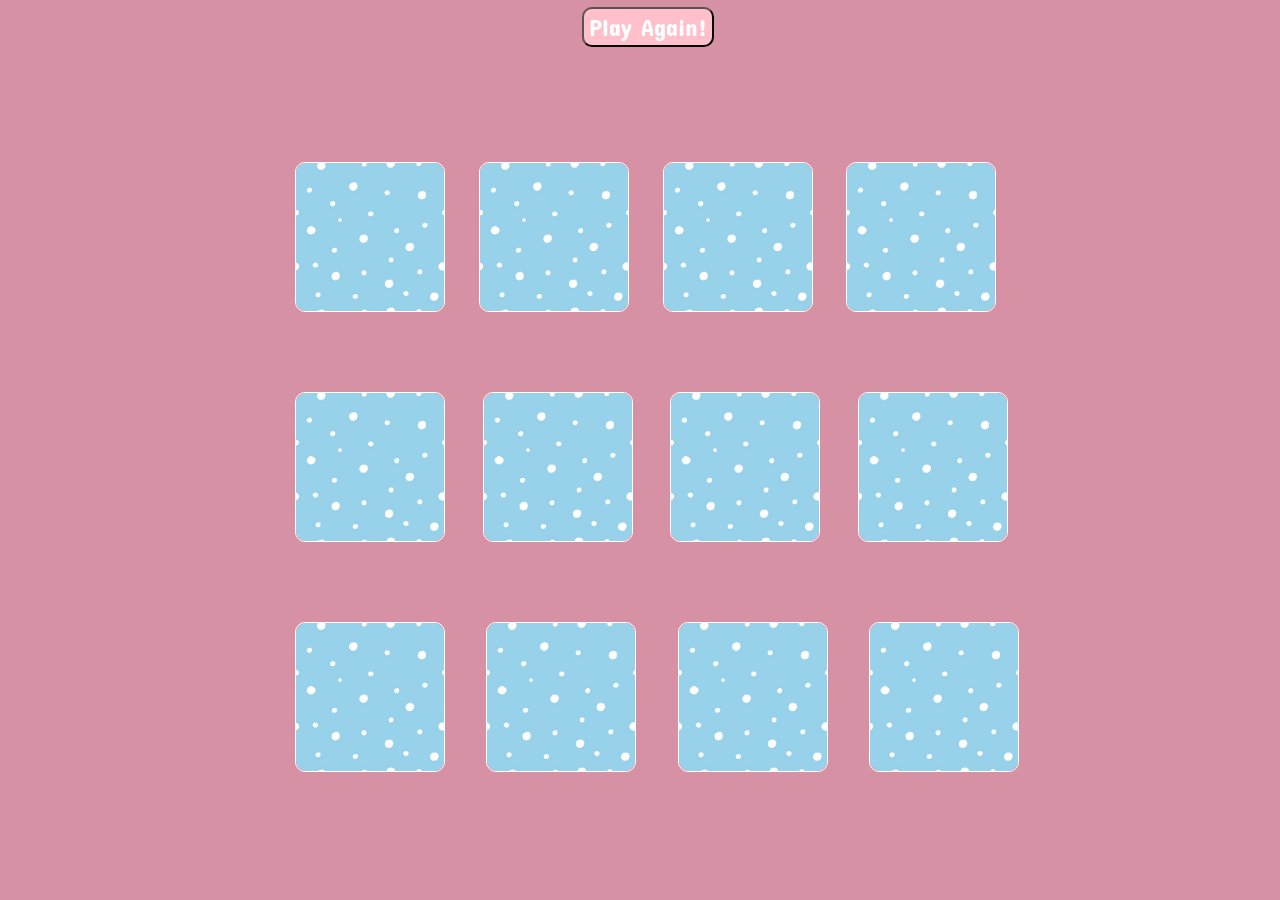
==== matching-game.html @ b1c4ff87 "file name updates" ====
<!DOCTYPE html>
<html lang="en">
<head>
  <meta charset="UTF-8"/>
  <meta name="viewport" content="width=device-width, initial-scale=1.0"/>
  <meta http-equiv="X-UA-Compatible" content="ie=edge"/>
  <link href="https://fonts.googleapis.com/css?family=Concert+One" rel="stylesheet">
  <!-- Latest compiled and minified CSS -->
  <link rel="stylesheet" href="https://maxcdn.bootstrapcdn.com/bootstrap/3.3.7/css/bootstrap.min.css">

  <!-- jQuery library -->
  <script src="https://ajax.googleapis.com/ajax/libs/jquery/3.3.1/jquery.min.js"></script>

  <!-- Latest compiled JavaScript -->
  <script src="https://maxcdn.bootstrapcdn.com/bootstrap/3.3.7/js/bootstrap.min.js"></script>
  <link rel="stylesheet" href="style.css">
  <title>Matching Game</title>
</head>
<body>

<div class="container"> 
  <div class="row justify-content-md-center">
    <div class="col-sm-12 text-center">
      <button id="button"> Play Again!</button>
        <div id="counter"></div>
    </div>
  </div>

  <div class="row"> 
    <div class="col-sm-3">  
      <div class="card scene" data-framework="corgi_butt">
        <img class="card__face card__face--front" src="blue_back.jpg">
        <img class="card__face card__face--back" src="corgi_butt.jpeg">
      </div>
    </div>

    <div class="col-sm-3">
      <div class="card scene" data-framework="cone_corgi">
        <img class="card__face card__face--front" src="blue_back.jpg">
        <img class="card__face card__face--back" src="cone_corgi.jpg">
      </div>
    </div>

    <div class="col-sm-3">
      <div class="card scene" data-framework="corgi_butt">
        <img class="card__face card__face--front" src="blue_back.jpg">
        <img class="card__face card__face--back" src="corgi_butt.jpeg">
      </div>
    </div>


    <div class="col-sm-3">
      <div class="card scene" data-framework="mermaid_corgi">
        <img class="card__face card__face--front" src="blue_back.jpg">
        <img class="card__face card__face--back" src="mermaid_corgi.jpeg">
      </div>
    </div>

  <div class="row"> 
    <div class="col-sm-3">  
      <div class="card scene" data-framework="scooter_corgi">
        <img class="card__face card__face--front" src="blue_back.jpg">
        <img class="card__face card__face--back" src="scooter_corgi.jpeg">
      </div>
    </div>

    <div class="col-sm-3">  
      <div class="card scene" data-framework="sushi_corgi">
        <img class="card__face card__face--front" src="blue_back.jpg">
        <img class="card__face card__face--back" src="sushi_corgi.jpeg">
      </div>
    </div>

    <div class="col-sm-3">
      <div class="card scene" data-framework="scooter_corgi">
        <img class="card__face card__face--front" src="blue_back.jpg">
        <img class="card__face card__face--back" src="scooter_corgi.jpeg">
      </div>
    </div>

    <div class="col-sm-3">
      <div class="card scene" data-framework="sushi_corgi">
        <img class="card__face card__face--front" src="blue_back.jpg">
        <img class="card__face card__face--back" src="sushi_corgi.jpeg">
      </div>
    </div>

    <div class="row"> 
      <div class="col-sm-3">  
        <div class="card scene" data-framework="wink_corgi">
          <img class="card__face card__face--front" src="blue_back.jpg">
          <img class="card__face card__face--back" src="wink_corgi.jpeg">
        </div>
      </div>

      <div class="col-sm-3">  
        <div class="card scene" data-framework="mermaid_corgi">
          <img class="card__face card__face--front" src="blue_back.jpg">
          <img class="card__face card__face--back" src="mermaid_corgi.jpeg">
        </div>
      </div>  
  
      <div class="col-sm-3">
        <div class="card scene" data-framework="wink_corgi">
          <img class="card__face card__face--front" src="blue_back.jpg">
          <img class="card__face card__face--back" src="wink_corgi.jpeg">
        </div>
      </div>
    
      <div class="col-sm-3">  
        <div class="card scene" data-framework="cone_corgi">
          <img class="card__face card__face--front" src="blue_back.jpg">
          <img class="card__face card__face--back" src="cone_corgi.jpg">
        </div>
      </div>
    </div>

  <script src="matching.js"></script>
</body>
</html>
---- style.css ----
.scene {
  width: 150px;
  height: 150px;
  margin: 40px 0;
  perspective: 600px;
}

body {
  font-family: 'Concert One', cursive;
  background-color: rgb(214, 145, 165);
}

.click_tally,
#counter {
  font-size: -webkit-xxx-large;
  min-height: 68px;
  margin-top: 7px;
  color: white;
}

#button {
  background-color: pink;
  color: white;
  padding: 1px 5px;
  text-align: center;
  text-decoration: none;
  display: inline-block;
  font-size: x-large;
  border-radius: 10px;
  margin-top: 7px;
}

#button:hover,
#button:active {
  background-color: #89d3ed;
}
.row {
  margin-right: -15px;
  margin-left: 0px;
}

.card {
  transition: transform 1s;
  transform-style: preserve-3d;
  cursor: pointer;
  position: relative;
  border: 1px solid white;
  border-radius: 10px;
}

.card.is-flipped {
  transform: rotateY(-180deg);
}

.card__face {
  position: absolute;
  width: 100%;
  height: 100%;
  line-height: 260px;
  backface-visibility: hidden;
  border-radius: 10px;
}

.card__face--back {
  transform: rotateY(180deg);
  border-radius: 10px;
}

@media (min-width: 1200px) {
  .container {
    width: 1170px;
  }
}
@media (min-width: 992px) {
  .container {
    width: 970px;
  }
}
@media (min-width: 768px) {
  .container {
    width: 750px;
  }
}
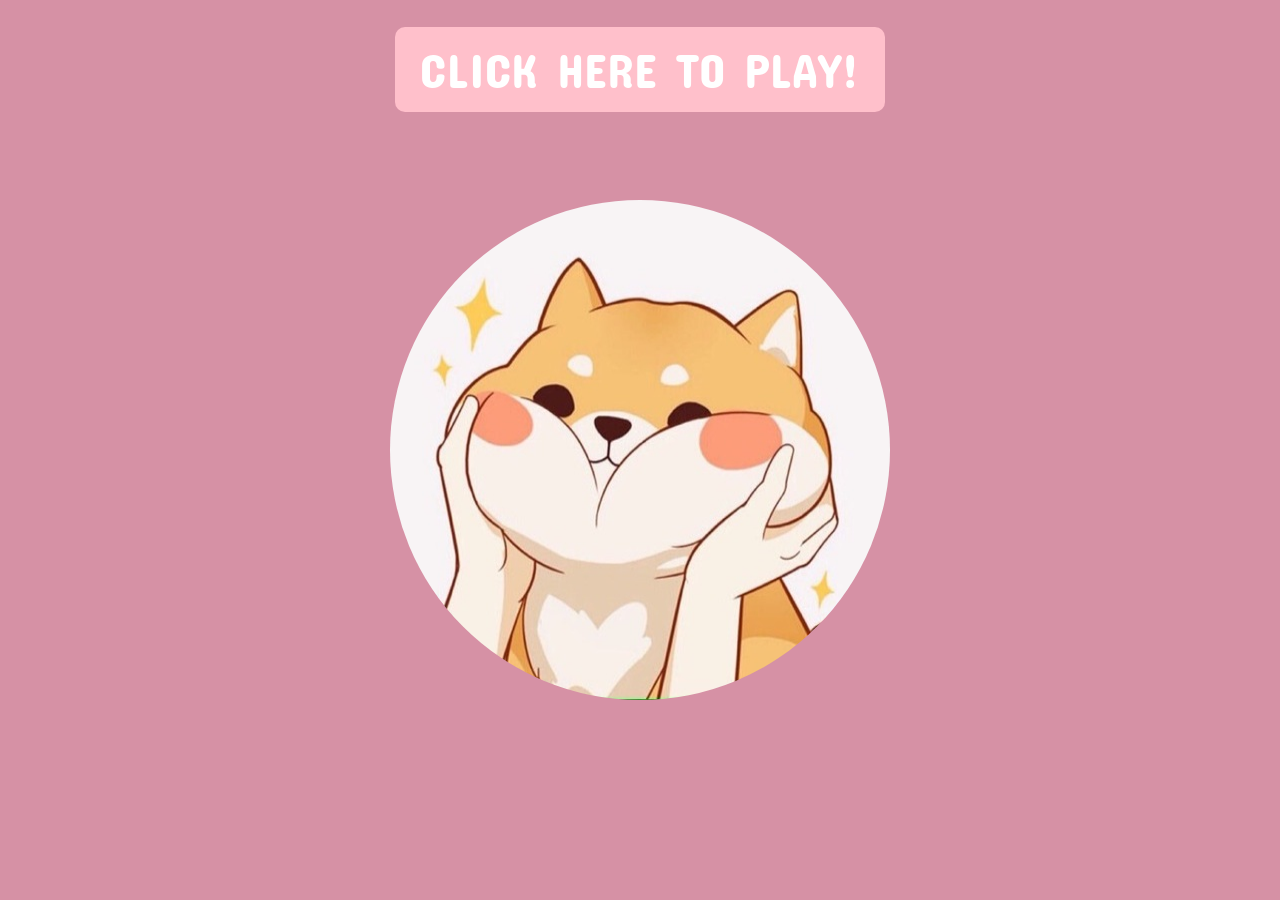
==== commit 60d22d18: "deploy to ghpages" ====
--- a/matching-game.html
+++ b/matching-game.html
@@ -1,120 +1,22 @@
 <!DOCTYPE html>
 <html lang="en">
 <head>
-  <meta charset="UTF-8"/>
-  <meta name="viewport" content="width=device-width, initial-scale=1.0"/>
-  <meta http-equiv="X-UA-Compatible" content="ie=edge"/>
+  <meta charset="UTF-8">
+  <meta name="viewport" content="width=device-width, initial-scale=1.0">
+  <meta http-equiv="X-UA-Compatible" content="ie=edge">
+  <title>Matching Game</title>
   <link href="https://fonts.googleapis.com/css?family=Concert+One" rel="stylesheet">
-  <!-- Latest compiled and minified CSS -->
-  <link rel="stylesheet" href="https://maxcdn.bootstrapcdn.com/bootstrap/3.3.7/css/bootstrap.min.css">
-
-  <!-- jQuery library -->
-  <script src="https://ajax.googleapis.com/ajax/libs/jquery/3.3.1/jquery.min.js"></script>
-
-  <!-- Latest compiled JavaScript -->
-  <script src="https://maxcdn.bootstrapcdn.com/bootstrap/3.3.7/js/bootstrap.min.js"></script>
-  <link rel="stylesheet" href="style.css">
-  <title>Matching Game</title>
+  <link rel="stylesheet" href="landing.css">
 </head>
 <body>
-
-<div class="container"> 
-  <div class="row justify-content-md-center">
-    <div class="col-sm-12 text-center">
-      <button id="button"> Play Again!</button>
-        <div id="counter"></div>
-    </div>
+    <br>
+  <div class="landing_image">
+    <img class="squishy_corgi" src="landing_img.jpg" alt="squishy_corgi">
+    <a href="game.html">CLICK HERE TO PLAY!</a>
   </div>
-
-  <div class="row"> 
-    <div class="col-sm-3">  
-      <div class="card scene" data-framework="corgi_butt">
-        <img class="card__face card__face--front" src="blue_back.jpg">
-        <img class="card__face card__face--back" src="corgi_butt.jpeg">
-      </div>
-    </div>
-
-    <div class="col-sm-3">
-      <div class="card scene" data-framework="cone_corgi">
-        <img class="card__face card__face--front" src="blue_back.jpg">
-        <img class="card__face card__face--back" src="cone_corgi.jpg">
-      </div>
-    </div>
-
-    <div class="col-sm-3">
-      <div class="card scene" data-framework="corgi_butt">
-        <img class="card__face card__face--front" src="blue_back.jpg">
-        <img class="card__face card__face--back" src="corgi_butt.jpeg">
-      </div>
-    </div>
-
-
-    <div class="col-sm-3">
-      <div class="card scene" data-framework="mermaid_corgi">
-        <img class="card__face card__face--front" src="blue_back.jpg">
-        <img class="card__face card__face--back" src="mermaid_corgi.jpeg">
-      </div>
-    </div>
-
-  <div class="row"> 
-    <div class="col-sm-3">  
-      <div class="card scene" data-framework="scooter_corgi">
-        <img class="card__face card__face--front" src="blue_back.jpg">
-        <img class="card__face card__face--back" src="scooter_corgi.jpeg">
-      </div>
-    </div>
-
-    <div class="col-sm-3">  
-      <div class="card scene" data-framework="sushi_corgi">
-        <img class="card__face card__face--front" src="blue_back.jpg">
-        <img class="card__face card__face--back" src="sushi_corgi.jpeg">
-      </div>
-    </div>
-
-    <div class="col-sm-3">
-      <div class="card scene" data-framework="scooter_corgi">
-        <img class="card__face card__face--front" src="blue_back.jpg">
-        <img class="card__face card__face--back" src="scooter_corgi.jpeg">
-      </div>
-    </div>
-
-    <div class="col-sm-3">
-      <div class="card scene" data-framework="sushi_corgi">
-        <img class="card__face card__face--front" src="blue_back.jpg">
-        <img class="card__face card__face--back" src="sushi_corgi.jpeg">
-      </div>
-    </div>
-
-    <div class="row"> 
-      <div class="col-sm-3">  
-        <div class="card scene" data-framework="wink_corgi">
-          <img class="card__face card__face--front" src="blue_back.jpg">
-          <img class="card__face card__face--back" src="wink_corgi.jpeg">
-        </div>
-      </div>
-
-      <div class="col-sm-3">  
-        <div class="card scene" data-framework="mermaid_corgi">
-          <img class="card__face card__face--front" src="blue_back.jpg">
-          <img class="card__face card__face--back" src="mermaid_corgi.jpeg">
-        </div>
-      </div>  
   
-      <div class="col-sm-3">
-        <div class="card scene" data-framework="wink_corgi">
-          <img class="card__face card__face--front" src="blue_back.jpg">
-          <img class="card__face card__face--back" src="wink_corgi.jpeg">
-        </div>
-      </div>
+  <div class="link_to_game">
     
-      <div class="col-sm-3">  
-        <div class="card scene" data-framework="cone_corgi">
-          <img class="card__face card__face--front" src="blue_back.jpg">
-          <img class="card__face card__face--back" src="cone_corgi.jpg">
-        </div>
-      </div>
-    </div>
-
-  <script src="matching.js"></script>
+  </div>
 </body>
 </html>
--- a/landing.css
+++ b/landing.css
@@ -0,0 +1,45 @@
+.squishy_corgi {
+  position: absolute;
+  top: 50%;
+  left: 50%;
+  width: 500px;
+  height: 500px;
+  margin-top: -250px; /* Half the height */
+  margin-left: -250px; /* Half the width */
+  border-radius: 50%;
+}
+
+body {
+  background-color: rgb(214, 145, 165);
+  font-family: 'Concert One', cursive;
+}
+
+.landing_image {
+  text-align: center;
+}
+.link_to_game {
+  position: absolute;
+  top: 50%;
+  left: 50%;
+  width: 500px;
+  height: 500px;
+  margin-top: -250px; /* Half the height */
+  margin-left: -250px; /* Half the width */
+}
+
+a:link,
+a:visited {
+  background-color: pink;
+  color: white;
+  padding: 14px 25px;
+  text-align: center;
+  text-decoration: none;
+  display: inline-block;
+  font-size: -webkit-xxx-large;
+  border-radius: 10px;
+}
+
+a:hover,
+a:active {
+  background-color: #89d3ed;
+}
